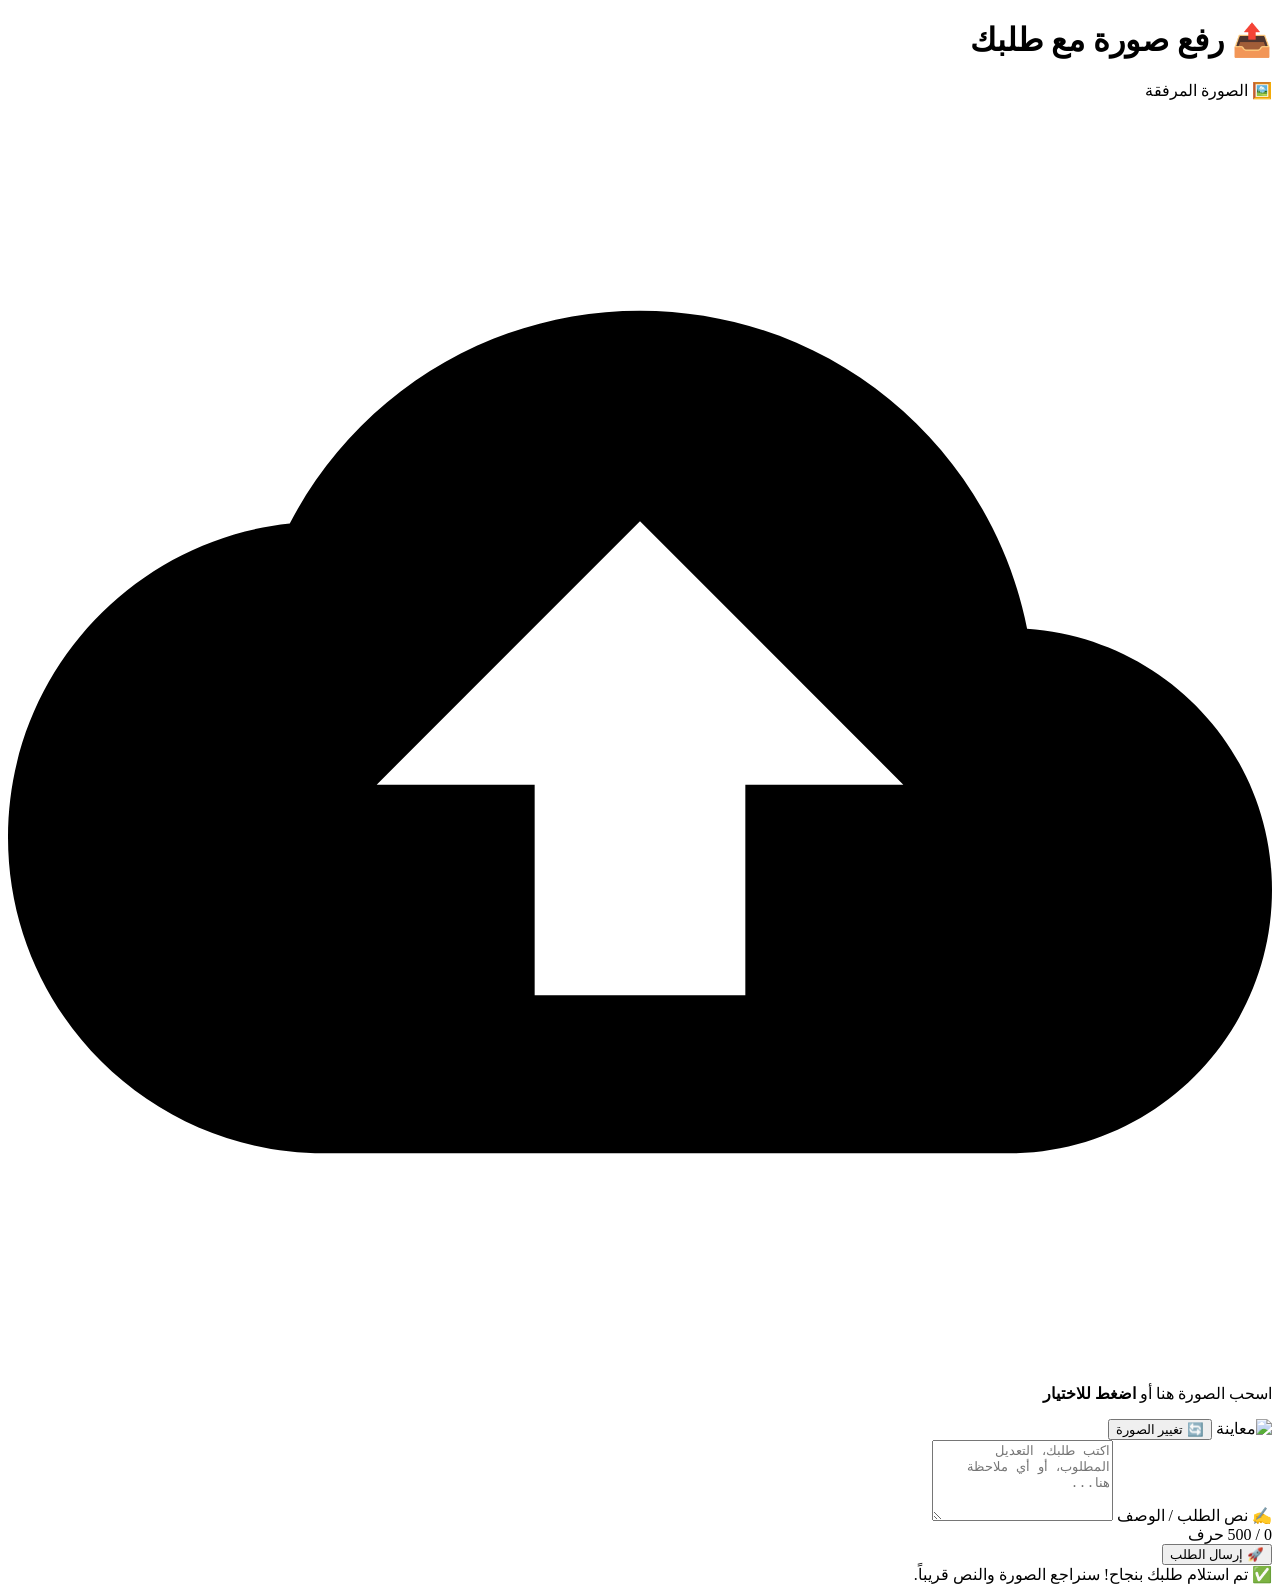
==== final-project/web/HTML/Fracture_Multi_Region X_ray Data.html @ ec6470e3 "Add files via upload" ====
<!DOCTYPE html>
<html lang="ar" dir="rtl">
<head>
    <meta charset="UTF-8">
    <meta name="viewport" content="width=device-width, initial-scale=1.0">
    <title>رفع صورة مع طلبك</title>
    <link href="./Fracture_Multi_Region_X_ray_Data.css" rel="stylesheet">
</head>
<body>

    <div class="card">
        <h1>📤 رفع صورة مع طلبك</h1>
        <form id="requestForm" autocomplete="off">
            
            <!-- قسم الصورة -->
            <div class="form-group">
                <label>🖼️ الصورة المرفقة</label>
                <div class="upload-box" id="uploadBox">
                    <svg viewBox="0 0 24 24" xmlns="http://www.w3.org/2000/svg">
                        <path d="M19.35 10.04C18.67 6.59 15.64 4 12 4 9.11 4 6.6 5.64 5.35 8.04 2.34 8.36 0 10.91 0 14c0 3.31 2.69 6 6 6h13c2.76 0 5-2.24 5-5 0-2.64-2.05-4.78-4.65-4.96zM14 13v4h-4v-4H7l5-5 5 5z"/>
                    </svg>
                    <p>اسحب الصورة هنا أو <strong>اضغط للاختيار</strong></p>
                </div>
                <input type="file" id="imageInput" accept="image/*" hidden>
                
                <div class="preview-box" id="previewBox">
                    <img id="previewImg" src="" alt="معاينة">
                    <button type="button" class="change-img-btn" id="changeBtn">🔄 تغيير الصورة</button>
                </div>
            </div>

            <!-- قسم النص -->
            <div class="form-group">
                <label for="requestText">✍️ نص الطلب / الوصف</label>
                <textarea id="requestText" rows="5" placeholder="اكتب طلبك، التعديل المطلوب، أو أي ملاحظة هنا..."></textarea>
                <div class="char-count"><span id="charCount">0</span> / 500 حرف</div>
            </div>

            <!-- زر الإرسال -->
            <button type="submit" class="submit-btn" id="submitBtn">🚀 إرسال الطلب</button>

            <!-- رسالة النجاح -->
            <div class="success-msg" id="successMsg">✅ تم استلام طلبك بنجاح! سنراجع الصورة والنص قريباً.</div>
        </form>
    </div>

    <script src="./Fracture_Multi_Region_X_ray_Data.js"></script>
</body>
</html>
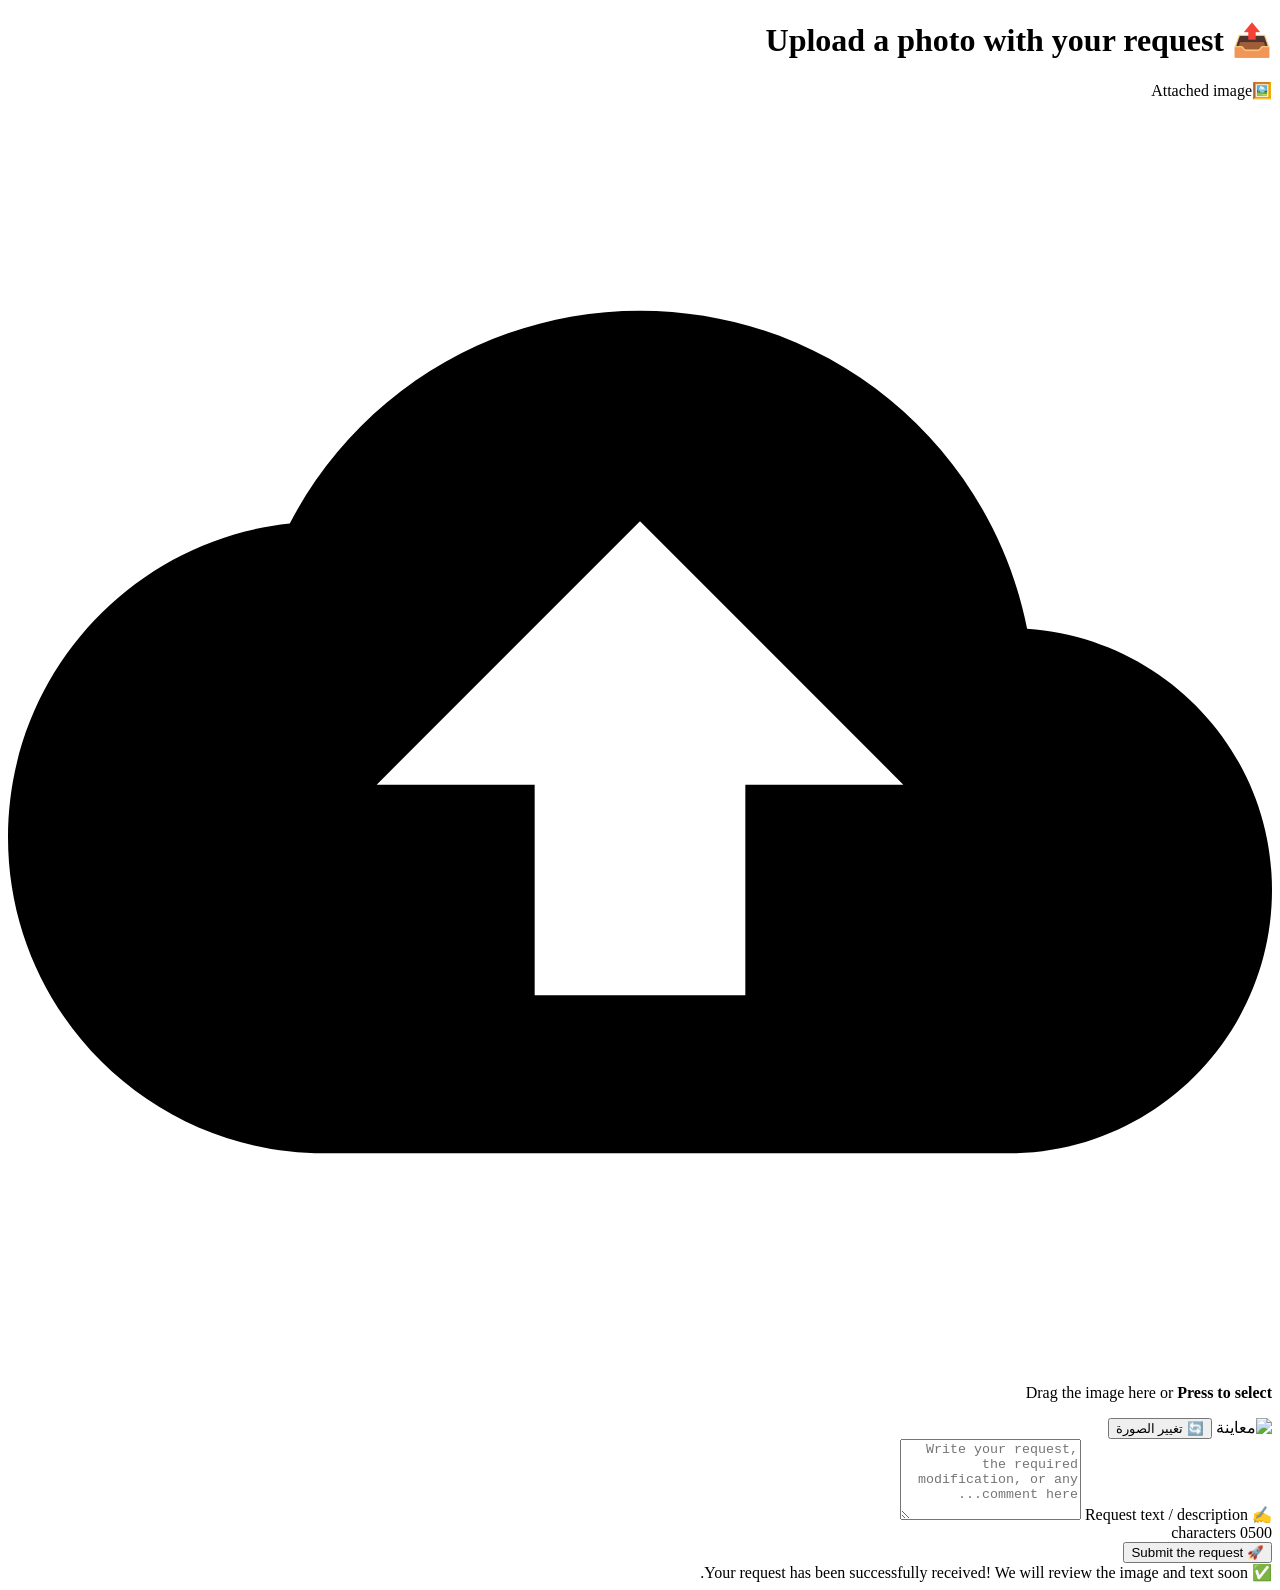
==== commit 7477f752: "Add files via upload" ====
--- a/final-project/web/HTML/Fracture_Multi_Region X_ray Data.html
+++ b/final-project/web/HTML/Fracture_Multi_Region X_ray Data.html
@@ -3,23 +3,23 @@
 <head>
     <meta charset="UTF-8">
     <meta name="viewport" content="width=device-width, initial-scale=1.0">
-    <title>رفع صورة مع طلبك</title>
+    <title>Upload a photo with your request</title>
     <link href="./Fracture_Multi_Region_X_ray_Data.css" rel="stylesheet">
 </head>
 <body>
 
     <div class="card">
-        <h1>📤 رفع صورة مع طلبك</h1>
+        <h1>📤 Upload a photo with your request</h1>
         <form id="requestForm" autocomplete="off">
             
             <!-- قسم الصورة -->
             <div class="form-group">
-                <label>🖼️ الصورة المرفقة</label>
+                <label>🖼️Attached image</label>
                 <div class="upload-box" id="uploadBox">
                     <svg viewBox="0 0 24 24" xmlns="http://www.w3.org/2000/svg">
                         <path d="M19.35 10.04C18.67 6.59 15.64 4 12 4 9.11 4 6.6 5.64 5.35 8.04 2.34 8.36 0 10.91 0 14c0 3.31 2.69 6 6 6h13c2.76 0 5-2.24 5-5 0-2.64-2.05-4.78-4.65-4.96zM14 13v4h-4v-4H7l5-5 5 5z"/>
                     </svg>
-                    <p>اسحب الصورة هنا أو <strong>اضغط للاختيار</strong></p>
+                    <p>Drag the image here or <strong>Press to select</strong></p>
                 </div>
                 <input type="file" id="imageInput" accept="image/*" hidden>
                 
@@ -31,16 +31,16 @@
 
             <!-- قسم النص -->
             <div class="form-group">
-                <label for="requestText">✍️ نص الطلب / الوصف</label>
-                <textarea id="requestText" rows="5" placeholder="اكتب طلبك، التعديل المطلوب، أو أي ملاحظة هنا..."></textarea>
-                <div class="char-count"><span id="charCount">0</span> / 500 حرف</div>
+                <label for="requestText">✍️ Request text / description</label>
+                <textarea id="requestText" rows="5" placeholder="Write your request, the required modification, or any comment here..."></textarea>
+                <div class="char-count"><span id="charCount">0</span>500 characters</div>
             </div>
 
-            <!-- زر الإرسال -->
-            <button type="submit" class="submit-btn" id="submitBtn">🚀 إرسال الطلب</button>
+            <!---  الإرسال  -->
+            <button type="submit" class="submit-btn" id="submitBtn">🚀 Submit the request</button>
 
             <!-- رسالة النجاح -->
-            <div class="success-msg" id="successMsg">✅ تم استلام طلبك بنجاح! سنراجع الصورة والنص قريباً.</div>
+            <div class="success-msg" id="successMsg">✅ Your request has been successfully received! We will review the image and text soon.</div>
         </form>
     </div>
 
